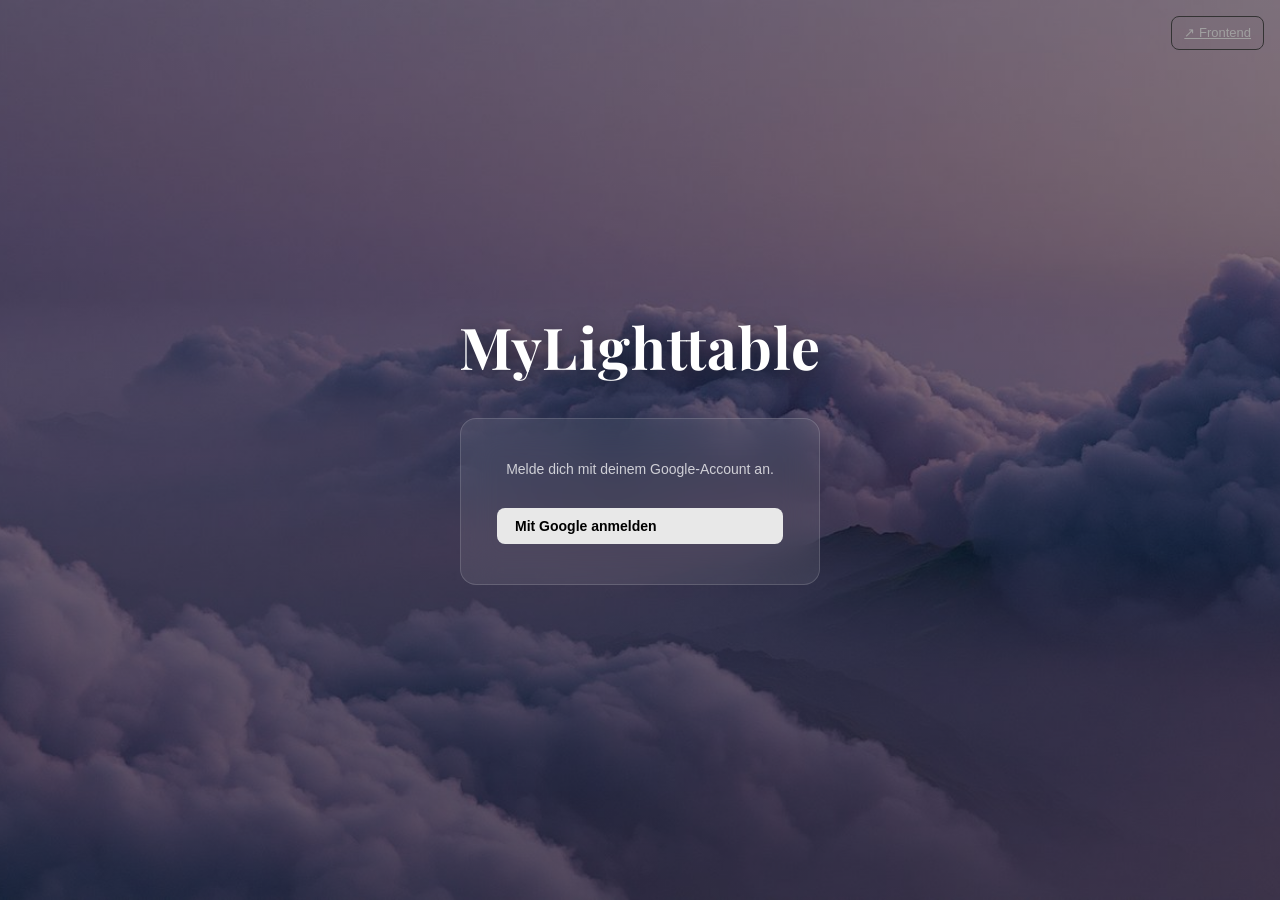
==== admin.html @ 262491bd "feat: favicon – Taschenlampe weiß auf schwarz" ====
<!DOCTYPE html>
<html lang="de">
<head>
  <meta charset="UTF-8">
  <meta name="viewport" content="width=device-width, initial-scale=1.0, viewport-fit=cover">
  <title>MyLighttable – Admin</title>
  <link rel="icon" type="image/svg+xml" href="favicon.svg">
  <link rel="preconnect" href="https://fonts.googleapis.com">
  <link href="https://fonts.googleapis.com/css2?family=Playfair+Display:wght@700&display=swap" rel="stylesheet">
  <link rel="stylesheet" href="css/styles.css?v=2.0">
  <link rel="stylesheet" href="css/admin.css?v=2.3">
</head>
<body>

  <!-- ═══ LOGIN ═══════════════════════════════════════════════════════════ -->
  <div id="view-login">
    <a href="index.html" style="position:fixed;top:16px;right:16px" class="btn-logout">↗ Frontend</a>
    <h1 class="admin-site-title">MyLighttable</h1>
    <div class="login-card">
      <p>Melde dich mit deinem Google-Account an.</p>
      <button id="btn-login" class="btn btn-primary" style="width:100%">Mit Google anmelden</button>
    </div>
  </div>

  <!-- ═══ GALERIE-LISTE ═══════════════════════════════════════════════════ -->
  <div id="view-list" style="display:none">
    <header class="admin-header">
      <div class="logo">🔦 MyLighttable <span>Admin</span></div>
      <div style="display:flex;gap:10px;align-items:center">
        <a href="index.html" class="btn-logout" title="Frontend öffnen">↗ Frontend</a>
        <button id="btn-new-gallery" class="btn btn-primary btn-sm">+ Neue Galerie</button>
        <button id="btn-logout" class="btn-logout" onclick="Auth.logout()">Abmelden</button>
      </div>
    </header>
    <main class="admin-content" id="list-section">
      <div id="list-status" class="status-bar"></div>

      <!-- GitHub Token Setup (einmalig) -->
      <div id="github-token-bar" style="display:none" class="section-card">
        <h2>🔗 GitHub Verbindung einrichten</h2>
        <p style="color:rgba(255,255,255,0.7);font-size:14px;margin-bottom:16px">
          Einmalig nötig damit Galerien im Frontend sichtbar sind.<br>
          Erstelle ein Token unter: <strong>github.com → Settings → Developer settings → Personal access tokens → Fine-grained</strong><br>
          Berechtigung: <strong>Contents → Read & Write</strong> für das Repo <code>mylighttable</code>
        </p>
        <div style="display:flex;gap:8px">
          <input id="input-github-token" type="password" placeholder="github_pat_..." style="flex:1">
          <button onclick="saveGithubToken()" class="btn btn-primary btn-sm">Speichern</button>
        </div>
      </div>

      <div id="list-empty" style="display:none" class="list-empty">
        Noch keine Galerien. Klick auf „+ Neue Galerie" um zu starten.
      </div>
      <div id="gallery-list"></div>
    </main>
  </div>

  <!-- ═══ GALERIE-DETAIL ══════════════════════════════════════════════════ -->
  <div id="view-detail" style="display:none">
    <header class="admin-header">
      <div style="display:flex;align-items:center;gap:12px">
        <button id="btn-back" class="btn-back">← Zurück</button>
        <span id="detail-title" class="logo">Neue Galerie</span>
      </div>
      <div style="display:flex;gap:10px;align-items:center">
        <a href="index.html" class="btn-logout" title="Frontend öffnen">↗ Frontend</a>
        <button class="btn-logout" onclick="Auth.logout()">Abmelden</button>
      </div>
    </header>
    <main class="admin-content">
      <div id="detail-status" class="status-bar"></div>

      <!-- Einstellungen -->
      <section class="section-card">
        <h2>Einstellungen</h2>
        <div class="field-row">
          <div class="field">
            <label for="input-name">Galerie-Name
              <button class="help-icon" data-tip="Wird als Titel in der Galerie angezeigt.">?</button>
            </label>
            <input id="input-name" type="text" placeholder="z. B. Rewe-Lauf 2026">
          </div>
          <div class="field">
            <label for="input-pin">PIN (4 Ziffern)
              <button class="help-icon" data-tip="Jede Galerie hat ihren eigenen PIN. Kein anderer darf denselben PIN haben.">?</button>
            </label>
            <input id="input-pin" type="text" maxlength="4" pattern="[0-9]{4}" inputmode="numeric" placeholder="z. B. 1234">
          </div>
        </div>
        <div class="field">
          <label for="input-description">Beschreibungstext
            <button class="help-icon" data-tip="Erscheint unter dem Hero-Bild für den Besucher.">?</button>
          </label>
          <textarea id="input-description" rows="3" placeholder="Kurzer Text für den Kunden…"></textarea>
        </div>
        <div class="field" style="max-width:280px">
          <label for="input-expiry">Ablaufdatum
            <button class="help-icon" data-tip="Nach diesem Datum werden alle Dateien gelöscht. Wird auch dem Besucher angezeigt.">?</button>
          </label>
          <input id="input-expiry" type="date">
        </div>
        <div class="action-row">
          <button id="btn-save-gallery" class="btn btn-primary">Speichern</button>
          <button id="btn-delete-gallery" class="btn btn-danger" style="display:none">Galerie löschen</button>
        </div>
      </section>

      <!-- Upload -->
      <section id="detail-upload-section" class="section-card" style="display:none">
        <h2>Medien hochladen
          <button class="help-icon" data-tip="JPG, PNG, WEBP, MP4, MOV — werden in Google Drive gespeichert.">?</button>
        </h2>
        <div class="upload-area">
          <input id="upload-input" type="file" accept="image/*,video/*" multiple>
          <label for="upload-input">
            <strong>Dateien auswählen</strong><br>
            <span style="font-size:12px">JPG, PNG, WEBP, MP4, MOV</span>
          </label>
        </div>
        <div id="upload-count" class="upload-count"></div>
        <div id="upload-progress" class="progress-bar">
          <div class="bar-track"><div class="bar-fill"></div></div>
          <div id="upload-progress-text" class="progress-text"></div>
        </div>
        <button id="btn-upload" class="btn btn-primary" disabled>Hochladen</button>
      </section>

      <!-- Medien -->
      <section class="section-card">
        <h2>Medien
          <button class="help-icon" data-tip="⭐ = Hero-Bild festlegen. ✕ = Datei löschen.">?</button>
        </h2>
        <div id="media-empty" class="media-empty" style="display:none">Noch keine Medien.</div>
        <div id="media-grid" class="media-grid"></div>
      </section>
    </main>
  </div>

  <!-- Google Identity Services -->
  <script src="https://accounts.google.com/gsi/client" async defer></script>
  <script src="js/config.js?v=2.1"></script>
  <script src="js/auth.js?v=2.0"></script>
  <script src="js/drive.js?v=2.2"></script>
  <script src="js/github.js?v=1.3"></script>
  <script src="js/admin.js?v=2.4"></script>
</body>
</html>
---- css/styles.css ----
/* styles.css – Shared Styles */
/* v1.0 */

*, *::before, *::after {
  box-sizing: border-box;
  margin: 0;
  padding: 0;
}

:root {
  --bg: #0f0f0f;
  --surface: #1a1a1a;
  --surface2: #242424;
  --border: #333;
  --accent: #e8e8e8;
  --accent2: #a0a0a0;
  --green: #4caf7a;
  --red: #e05c5c;
  --yellow: #f0b04a;
  --blue: #5c9ee0;
  --radius: 8px;
  --font: -apple-system, BlinkMacSystemFont, 'Segoe UI', sans-serif;
}

body {
  background: var(--bg);
  color: var(--accent);
  font-family: var(--font);
  font-size: 15px;
  line-height: 1.5;
  -webkit-font-smoothing: antialiased;
}

button {
  cursor: pointer;
  font-family: var(--font);
  touch-action: manipulation;
  border: none;
  outline: none;
}

button svg {
  pointer-events: none;
}

input, textarea, select {
  font-family: var(--font);
  font-size: 15px;
  background: var(--surface2);
  color: var(--accent);
  border: 1px solid var(--border);
  border-radius: var(--radius);
  padding: 10px 12px;
  width: 100%;
  transition: border-color 0.15s;
}

input:focus, textarea:focus, select:focus {
  outline: none;
  border-color: var(--blue);
}

label {
  display: block;
  font-size: 13px;
  color: var(--accent2);
  margin-bottom: 6px;
  font-weight: 500;
}

.field {
  margin-bottom: 18px;
}

.field-row {
  display: grid;
  grid-template-columns: 1fr 1fr;
  gap: 16px;
}

@media (max-width: 600px) {
  .field-row {
    grid-template-columns: 1fr;
  }
}

.btn {
  display: inline-flex;
  align-items: center;
  gap: 8px;
  padding: 10px 18px;
  border-radius: var(--radius);
  font-size: 14px;
  font-weight: 600;
  transition: opacity 0.15s, transform 0.1s;
}

.btn:active {
  transform: scale(0.97);
}

.btn:disabled {
  opacity: 0.45;
  cursor: not-allowed;
  transform: none;
}

.btn-primary {
  background: var(--accent);
  color: #000;
}

.btn-primary:hover:not(:disabled) {
  opacity: 0.88;
}

.btn-secondary {
  background: var(--surface2);
  color: var(--accent);
  border: 1px solid var(--border);
}

.btn-secondary:hover:not(:disabled) {
  background: var(--border);
}

.btn-danger {
  background: transparent;
  color: var(--red);
  border: 1px solid var(--red);
}

.btn-danger:hover:not(:disabled) {
  background: rgba(224, 92, 92, 0.1);
}

.status-bar {
  display: none;
  padding: 10px 14px;
  border-radius: var(--radius);
  font-size: 14px;
  margin-bottom: 20px;
}

.status-bar.success { background: rgba(76, 175, 122, 0.15); color: var(--green); }
.status-bar.error   { background: rgba(224, 92, 92, 0.15); color: var(--red); }
.status-bar.info    { background: rgba(92, 158, 224, 0.15); color: var(--blue); }

/* Help tooltip */
.help-icon {
  display: inline-flex;
  align-items: center;
  justify-content: center;
  width: 18px;
  height: 18px;
  border-radius: 50%;
  border: 1px solid var(--border);
  color: var(--accent2);
  font-size: 11px;
  cursor: help;
  vertical-align: middle;
  margin-left: 6px;
  position: relative;
  touch-action: manipulation;
}

.help-icon:hover::after,
.help-icon:focus::after {
  content: attr(data-tip);
  position: absolute;
  bottom: 125%;
  left: 50%;
  transform: translateX(-50%);
  background: var(--surface2);
  border: 1px solid var(--border);
  color: var(--accent);
  padding: 6px 10px;
  border-radius: 6px;
  font-size: 12px;
  white-space: nowrap;
  z-index: 100;
  max-width: 220px;
  white-space: normal;
  width: max-content;
}
---- css/admin.css ----
/* admin.css – Admin Dashboard Styles */
/* v2.1 – Glassmorphismus + Himmel-Hintergrund */

/* ─── Body Background ────────────────────────────────────────────────────── */

body {
  background:
    linear-gradient(rgba(0,0,0,0.45), rgba(0,0,0,0.55)),
    url('../himmel.jpg') center / cover no-repeat fixed;
  min-height: 100vh;
}

/* ─── Glas-Mixin (wiederverwendet durch mehrere Klassen) ─────────────────── */

.admin-header,
.login-card,
.section-card,
.gallery-list-card {
  background: rgba(255,255,255,0.08);
  backdrop-filter: blur(18px);
  -webkit-backdrop-filter: blur(18px);
  border-color: rgba(255,255,255,0.15);
}

/* ─── Layout ─────────────────────────────────────────────────────────────── */

.admin-header {
  border-bottom: 1px solid rgba(255,255,255,0.12);
  padding: 0 24px;
  height: 56px;
  display: flex;
  align-items: center;
  justify-content: space-between;
  position: sticky;
  top: 0;
  z-index: 10;
}

.admin-header .logo {
  font-size: 16px;
  font-weight: 700;
  letter-spacing: -0.3px;
}

.admin-header .logo span {
  color: var(--accent2);
  font-weight: 400;
}

.admin-content {
  max-width: 760px;
  margin: 0 auto;
  padding: 32px 24px 60px;
}

/* ─── Login View ─────────────────────────────────────────────────────────── */

#view-login {
  min-height: 100vh;
  display: flex;
  flex-direction: column;
  align-items: center;
  justify-content: center;
  padding: 24px;
}

.admin-site-title {
  font-family: 'Playfair Display', Georgia, serif;
  font-size: 3.6rem;
  font-weight: 700;
  color: #fff;
  text-align: center;
  letter-spacing: 0.02em;
  text-shadow: 0 3px 20px rgba(0,0,0,0.5);
  margin-bottom: 40px;
  line-height: 1.1;
}

.login-card {
  border: 1px solid rgba(255,255,255,0.15);
  border-radius: 16px;
  padding: 40px 36px;
  text-align: center;
  max-width: 360px;
  width: 100%;
}

.login-card p {
  color: rgba(255,255,255,0.75);
  font-size: 14px;
  margin-bottom: 28px;
}

/* ─── Section Cards ──────────────────────────────────────────────────────── */

.section-card {
  border: 1px solid rgba(255,255,255,0.15);
  border-radius: 12px;
  padding: 24px;
  margin-bottom: 24px;
}

.section-card h2 {
  font-size: 16px;
  font-weight: 600;
  margin-bottom: 20px;
  display: flex;
  align-items: center;
  gap: 8px;
}

/* ─── Gallery Status Badge ───────────────────────────────────────────────── */

.gallery-status {
  font-size: 13px;
  padding: 4px 10px;
  border-radius: 20px;
  margin-bottom: 20px;
  display: inline-block;
}

.gallery-status.active {
  background: rgba(76, 175, 122, 0.15);
  color: var(--green);
}

.gallery-status.inactive {
  background: rgba(160, 160, 160, 0.1);
  color: var(--accent2);
}

/* ─── Action Row ─────────────────────────────────────────────────────────── */

.action-row {
  display: flex;
  gap: 10px;
  flex-wrap: wrap;
  margin-top: 4px;
}

/* ─── Upload Area ────────────────────────────────────────────────────────── */

.upload-area {
  border: 2px dashed var(--border);
  border-radius: var(--radius);
  padding: 24px;
  text-align: center;
  cursor: pointer;
  transition: border-color 0.15s;
  margin-bottom: 16px;
}

.upload-area:hover {
  border-color: var(--blue);
}

.upload-area input[type="file"] {
  display: none;
}

.upload-area label {
  cursor: pointer;
  color: var(--accent2);
  font-size: 14px;
  display: block;
}

.upload-area label strong {
  color: var(--blue);
}

.upload-count {
  font-size: 13px;
  color: var(--accent2);
  margin-bottom: 12px;
  min-height: 18px;
}

/* ─── Progress Bar ───────────────────────────────────────────────────────── */

.progress-bar {
  display: none;
  margin-bottom: 12px;
}

.progress-bar .bar-track {
  height: 6px;
  background: var(--border);
  border-radius: 3px;
  overflow: hidden;
  margin-bottom: 6px;
}

.progress-bar .bar-fill {
  height: 100%;
  background: var(--blue);
  border-radius: 3px;
  transition: width 0.2s;
  width: 0%;
}

.progress-bar .progress-text {
  font-size: 12px;
  color: var(--accent2);
}

/* ─── Media Grid ─────────────────────────────────────────────────────────── */

.media-empty {
  text-align: center;
  color: var(--accent2);
  font-size: 14px;
  padding: 32px 0;
}

.media-grid {
  display: grid;
  grid-template-columns: repeat(auto-fill, minmax(140px, 1fr));
  gap: 12px;
}

.media-card {
  background: var(--surface2);
  border: 1px solid var(--border);
  border-radius: var(--radius);
  overflow: hidden;
  position: relative;
  transition: border-color 0.15s;
}

.media-card.is-hero {
  border-color: var(--yellow);
}

.media-thumb {
  aspect-ratio: 1;
  background: var(--bg);
  display: flex;
  align-items: center;
  justify-content: center;
  overflow: hidden;
  position: relative;
}

.media-thumb img {
  width: 100%;
  height: 100%;
  object-fit: cover;
}

.media-icon {
  font-size: 28px;
  color: var(--accent2);
}

.hero-badge {
  position: absolute;
  bottom: 6px;
  left: 6px;
  background: var(--yellow);
  color: #000;
  font-size: 10px;
  font-weight: 700;
  padding: 2px 6px;
  border-radius: 4px;
  letter-spacing: 0.5px;
}

.dl-count {
  position: absolute;
  bottom: 6px;
  right: 6px;
  background: rgba(0,0,0,0.55);
  color: rgba(255,255,255,0.85);
  font-size: 10px;
  font-weight: 600;
  padding: 2px 6px;
  border-radius: 4px;
  display: none;
}

.dl-count:not(:empty) {
  display: block;
}

.media-info {
  padding: 6px 8px 2px;
}

.media-name {
  font-size: 11px;
  color: var(--accent2);
  display: block;
  overflow: hidden;
  text-overflow: ellipsis;
  white-space: nowrap;
}

.media-actions {
  padding: 4px 8px 8px;
  display: flex;
  gap: 6px;
  justify-content: flex-end;
}

.btn-icon {
  background: var(--surface);
  border: 1px solid var(--border);
  border-radius: 5px;
  color: var(--accent2);
  font-size: 13px;
  width: 28px;
  height: 28px;
  display: flex;
  align-items: center;
  justify-content: center;
  touch-action: manipulation;
  transition: background 0.12s;
}

.btn-icon:hover {
  background: var(--border);
  color: var(--accent);
}

.btn-icon.btn-delete:hover {
  background: rgba(224, 92, 92, 0.15);
  color: var(--red);
  border-color: var(--red);
}

/* ─── Logout Button ──────────────────────────────────────────────────────── */

.btn-logout {
  background: transparent;
  color: var(--accent2);
  font-size: 13px;
  padding: 6px 12px;
  border-radius: var(--radius);
  border: 1px solid var(--border);
}

.btn-logout:hover {
  color: var(--accent);
  background: var(--surface2);
}

/* ─── Gallery List ───────────────────────────────────────────────────────── */

.list-empty {
  text-align: center;
  color: var(--accent2);
  font-size: 14px;
  padding: 48px 0;
}

.gallery-list-card {
  border: 1px solid rgba(255,255,255,0.15);
  border-radius: 10px;
  padding: 18px 20px;
  margin-bottom: 12px;
  display: flex;
  align-items: center;
  justify-content: space-between;
  gap: 16px;
  flex-wrap: wrap;
}

.glc-header {
  flex: 1;
  min-width: 0;
}

.glc-name {
  font-size: 16px;
  font-weight: 600;
  margin-right: 10px;
}

.glc-meta {
  font-size: 13px;
  color: var(--accent2);
  margin-top: 4px;
}

.glc-actions {
  display: flex;
  gap: 8px;
  flex-wrap: wrap;
}

.status-badge {
  display: inline-block;
  font-size: 11px;
  font-weight: 600;
  padding: 2px 8px;
  border-radius: 20px;
  vertical-align: middle;
}

.status-badge.active  { background: rgba(76,175,122,0.15); color: var(--green); }
.status-badge.expired { background: rgba(224,92,92,0.15);  color: var(--red);   }

.btn-sm {
  padding: 7px 13px;
  font-size: 13px;
}

/* ─── Back button ────────────────────────────────────────────────────────── */

.btn-back {
  background: transparent;
  color: var(--accent2);
  font-size: 14px;
  padding: 4px 0;
  border: none;
  cursor: pointer;
  touch-action: manipulation;
}

.btn-back:hover { color: var(--accent); }

/* ─── Mobile ─────────────────────────────────────────────────────────────── */

@media (max-width: 600px) {
  .admin-content {
    padding: 20px 16px 80px;
  }

  .admin-site-title {
    font-size: 2.4rem;
  }

  .section-card {
    padding: 18px;
  }

  .media-grid {
    grid-template-columns: repeat(auto-fill, minmax(110px, 1fr));
    gap: 8px;
  }

  /* Galerie-Übersicht: untereinander statt nebeneinander */
  .gallery-list-card {
    flex-direction: column;
    align-items: flex-start;
    gap: 12px;
    padding: 16px;
  }

  .glc-actions {
    width: 100%;
  }

  .glc-actions .btn-sm {
    flex: 1;
    text-align: center;
    justify-content: center;
  }
}
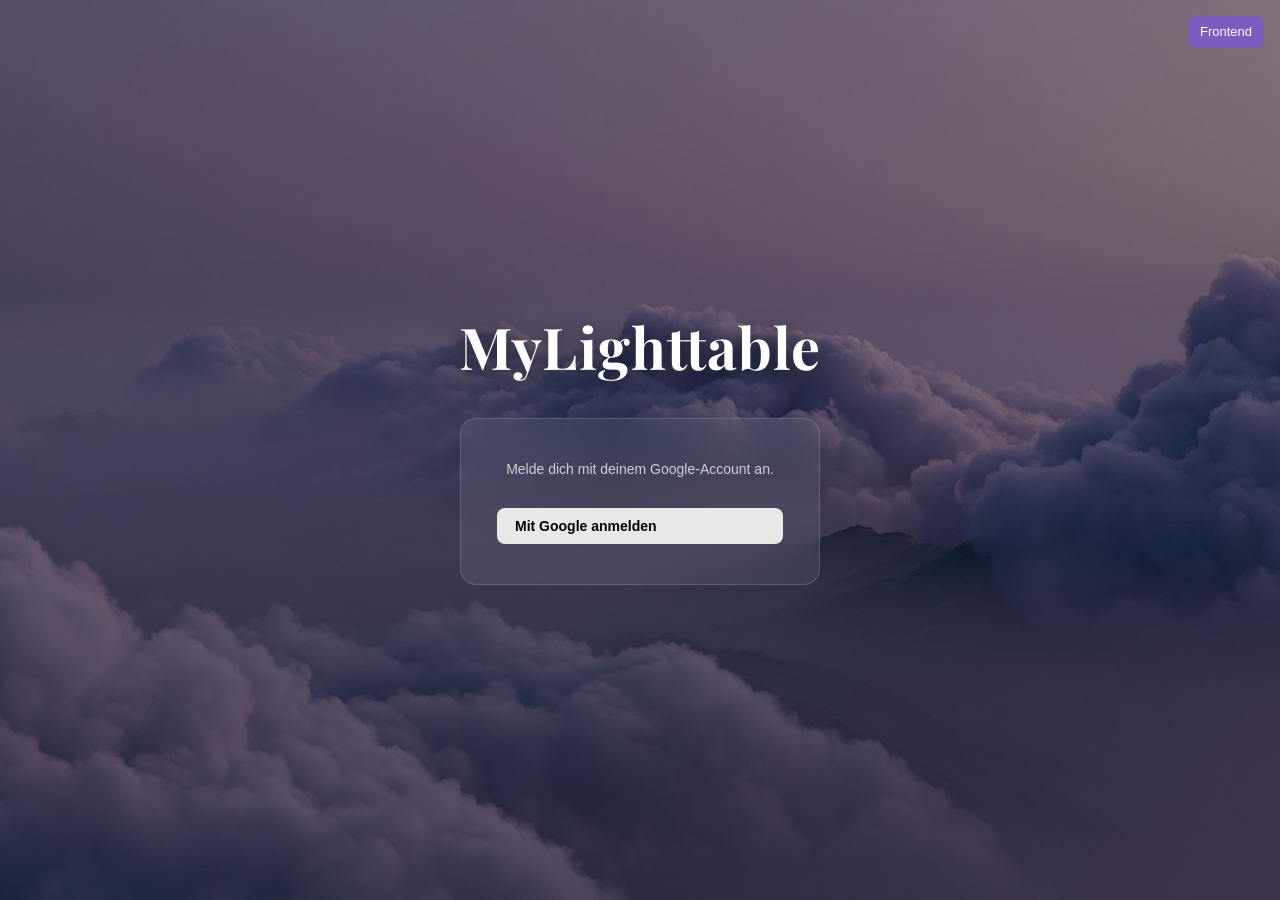
==== commit 57bc8a28: "UI: Button-Korrekturen, Hero-Vorschau, Site-Header, Titel linksbündig" ====
--- a/admin.html
+++ b/admin.html
@@ -5,16 +5,19 @@
   <meta name="viewport" content="width=device-width, initial-scale=1.0, viewport-fit=cover">
   <title>MyLighttable – Admin</title>
   <link rel="icon" type="image/svg+xml" href="favicon.svg">
+  <link rel="apple-touch-icon" href="apple-touch-icon.png">
+  <link rel="manifest" href="manifest.json">
+  <meta name="theme-color" content="#000000">
   <link rel="preconnect" href="https://fonts.googleapis.com">
   <link href="https://fonts.googleapis.com/css2?family=Playfair+Display:wght@700&display=swap" rel="stylesheet">
   <link rel="stylesheet" href="css/styles.css?v=2.0">
-  <link rel="stylesheet" href="css/admin.css?v=2.3">
+  <link rel="stylesheet" href="css/admin.css?v=2.4">
 </head>
 <body>
 
   <!-- ═══ LOGIN ═══════════════════════════════════════════════════════════ -->
   <div id="view-login">
-    <a href="index.html" style="position:fixed;top:16px;right:16px" class="btn-logout">↗ Frontend</a>
+    <a href="index.html" style="position:fixed;top:16px;right:16px" class="btn-frontend">Frontend</a>
     <h1 class="admin-site-title">MyLighttable</h1>
     <div class="login-card">
       <p>Melde dich mit deinem Google-Account an.</p>
@@ -27,8 +30,8 @@
     <header class="admin-header">
       <div class="logo">🔦 MyLighttable <span>Admin</span></div>
       <div style="display:flex;gap:10px;align-items:center">
-        <a href="index.html" class="btn-logout" title="Frontend öffnen">↗ Frontend</a>
-        <button id="btn-new-gallery" class="btn btn-primary btn-sm">+ Neue Galerie</button>
+        <a href="index.html" class="btn-frontend" title="Frontend öffnen">Frontend</a>
+        <button id="btn-new-gallery" class="btn btn-primary btn-sm">+Galerie</button>
         <button id="btn-logout" class="btn-logout" onclick="Auth.logout()">Abmelden</button>
       </div>
     </header>
@@ -64,7 +67,7 @@
         <span id="detail-title" class="logo">Neue Galerie</span>
       </div>
       <div style="display:flex;gap:10px;align-items:center">
-        <a href="index.html" class="btn-logout" title="Frontend öffnen">↗ Frontend</a>
+        <a href="index.html" class="btn-frontend" title="Frontend öffnen">Frontend</a>
         <button class="btn-logout" onclick="Auth.logout()">Abmelden</button>
       </div>
     </header>
@@ -143,6 +146,6 @@
   <script src="js/auth.js?v=2.0"></script>
   <script src="js/drive.js?v=2.2"></script>
   <script src="js/github.js?v=1.3"></script>
-  <script src="js/admin.js?v=2.4"></script>
+  <script src="js/admin.js?v=2.6"></script>
 </body>
 </html>
--- a/css/admin.css
+++ b/css/admin.css
@@ -1,5 +1,5 @@
 /* admin.css – Admin Dashboard Styles */
-/* v2.1 – Glassmorphismus + Himmel-Hintergrund */
+/* v2.4 – Button-Korrekturen + Hero-Vorschau in Galerie-Liste */
 
 /* ─── Body Background ────────────────────────────────────────────────────── */
 
@@ -329,20 +329,38 @@
   border-color: var(--red);
 }
 
-/* ─── Logout Button ──────────────────────────────────────────────────────── */
-
-.btn-logout {
-  background: transparent;
-  color: var(--accent2);
+/* ─── Frontend Button ────────────────────────────────────────────────────── */
+
+.btn-frontend {
+  background: #7c5cbf;
+  color: #fff;
   font-size: 13px;
   padding: 6px 12px;
   border-radius: var(--radius);
-  border: 1px solid var(--border);
+  border: none;
+  text-decoration: none;
+  display: inline-block;
+}
+
+.btn-frontend:hover {
+  background: #6a4dab;
+  color: #fff;
+}
+
+/* ─── Logout Button ──────────────────────────────────────────────────────── */
+
+.btn-logout {
+  background: rgba(255,255,255,0.12);
+  color: #fff;
+  font-size: 13px;
+  padding: 6px 12px;
+  border-radius: var(--radius);
+  border: 1px solid rgba(255,255,255,0.15);
 }
 
 .btn-logout:hover {
-  color: var(--accent);
-  background: var(--surface2);
+  background: rgba(255,255,255,0.2);
+  color: #fff;
 }
 
 /* ─── Gallery List ───────────────────────────────────────────────────────── */
@@ -357,13 +375,60 @@
 .gallery-list-card {
   border: 1px solid rgba(255,255,255,0.15);
   border-radius: 10px;
-  padding: 18px 20px;
   margin-bottom: 12px;
+  display: flex;
+  align-items: stretch;
+  overflow: hidden;
+}
+
+/* Hero-Thumbnail links in der Galeriekarte */
+.glc-hero {
+  width: 90px;
+  min-width: 90px;
+  background: rgba(0,0,0,0.3);
+  display: flex;
+  align-items: center;
+  justify-content: center;
+  overflow: hidden;
+  border-right: 1px solid rgba(255,255,255,0.1);
+  flex-shrink: 0;
+}
+
+.glc-hero img {
+  width: 100%;
+  height: 100%;
+  object-fit: cover;
+  display: block;
+}
+
+.glc-hero-placeholder {
+  font-size: 22px;
+  opacity: 0.3;
+}
+
+/* Inhalt rechts neben dem Hero */
+.glc-body {
+  flex: 1;
+  min-width: 0;
+  padding: 16px 18px;
   display: flex;
   align-items: center;
   justify-content: space-between;
   gap: 16px;
   flex-wrap: wrap;
+}
+
+/* Löschen-Button in der Liste: weiß statt rot */
+.gallery-list-card .btn-danger {
+  background: transparent;
+  color: rgba(255,255,255,0.8);
+  border: 1px solid rgba(255,255,255,0.35);
+}
+
+.gallery-list-card .btn-danger:hover {
+  background: rgba(255,255,255,0.1);
+  color: #fff;
+  border-color: rgba(255,255,255,0.6);
 }
 
 .glc-header {
@@ -440,12 +505,17 @@
     gap: 8px;
   }
 
-  /* Galerie-Übersicht: untereinander statt nebeneinander */
-  .gallery-list-card {
+  /* Galerie-Übersicht: Hero schmal, Body untereinander */
+  .glc-hero {
+    width: 70px;
+    min-width: 70px;
+  }
+
+  .glc-body {
+    padding: 14px;
     flex-direction: column;
     align-items: flex-start;
-    gap: 12px;
-    padding: 16px;
+    gap: 10px;
   }
 
   .glc-actions {
